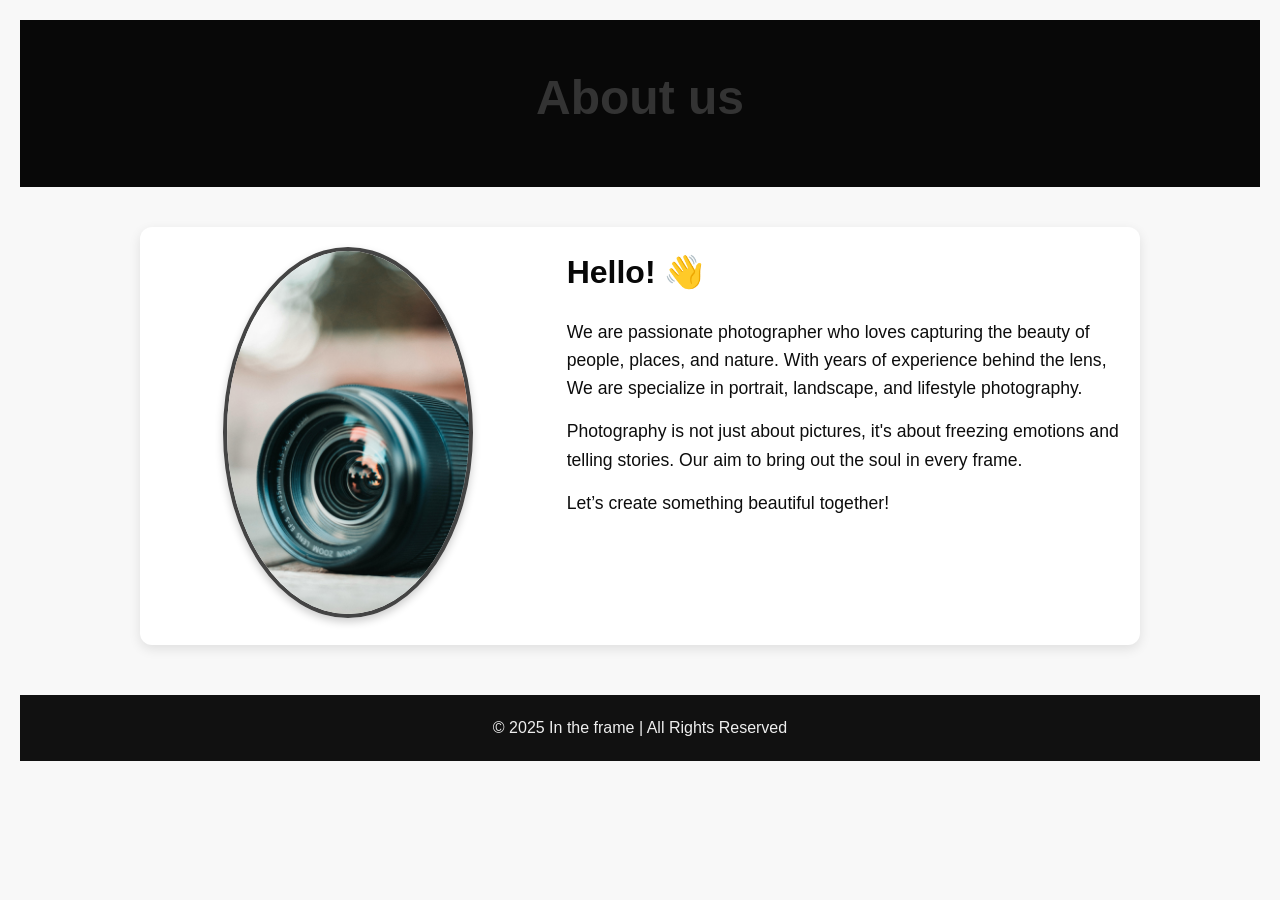
==== about.html @ 91202a04 "first commit- frames project" ====
<!DOCTYPE html>
<html lang="en">
<head>
    <meta charset="UTF-8">
    <meta name="viewport" content="width=device-width, initial-scale=1.0">
    <title>About - Photography</title>
    <link rel="stylesheet" href="style.css">
</head>
<body>
    <header class="site-header">
        <h1>About us</h1>
    </header>

    <main class="about-container">
        <div class="about-image">
            <img src="cam3.jpg" alt="Photographer">
        </div>
        <div class="about-text">
            <h2>Hello! 👋</h2>
            <p>We are passionate photographer who loves capturing the beauty of people, places, and nature. With years of experience behind the lens, We are specialize in portrait, landscape, and lifestyle photography.</p>
            <p>Photography is not just about pictures, it's about freezing emotions and telling stories. Our aim to bring out the soul in every frame.</p>
            <p>Let’s create something beautiful together!</p>
        </div>
    </main>
    

    <footer class="site-footer">
        <p>&copy; 2025 In the frame | All Rights Reserved</p>
    </footer>
</body>
</html>
---- style.css ----
header {      /* dark background */
  color:black;                 /* text color */
  padding: 30px;
  text-align: center;
}

header h1 {
  font-size: 40px;
  margin-bottom: 10px;
}

header p {
  font-size: 18px;
  color:black;                  /* lighter text for caption */
  margin: 0;
}
.nav-links{
  display: flex;
  gap:20px ;
    text-align: center;
    margin:0 400px;

}
.nav-links a{
  color:black;
  font-weight: 600px;
  padding: 10px 25px;
  transition: color 0.2 ease;
}
.nav-links a:hover{
  color: white;

}
.full-width-background {
  background-color: #f0f0f0;
  width: 100vw;
  padding: 0;
}
.scroll-img {
  width: 200px;
  height: 300px;
  object-fit: cover;
  opacity: 0;
  transform: translateY(50px);
  transition: all 1s ease-in-out;
}

/* When image is in view, add class */
.scroll-img.visible {
  opacity: 1;
  transform: translateY(0);
}
.image-row {
  display: flex;                 /* Places images in a row */
  justify-content: center;      /* Center the row */
  gap: 100px;                    /* Space between images */
  flex-wrap: wrap;              /* Wrap if screen is small */
  margin-top: 20px;
  background-color:#f0f0f0;

}

.image-row img {
  width: 500px;                 /* Fixed width for uniform size */
  height: 450px;                /* Same height */
  object-fit: cover;            /* Crops to fill area neatly */
  border-radius: 10px;
  box-shadow: 0 4px 10px rgba(0,0,0,0.3);
  transition: transform 0.3s;
}

.image-row img:hover {
  transform: scale(1.05);       /* Zoom effect on hover */
}
* {
    margin: 0;
    padding: 0;
    box-sizing: border-box;
    font-family: Arial, sans-serif;
}

body {
    background-color: #f0f0f0;
    padding: 20px;
}

header {
    text-align: center;
    margin-bottom: 30px;
}

h1 {
    color: #333;
    font-size: 2.5em;
}

.gallery {
    display: grid;
    grid-template-columns: repeat(auto-fit, minmax(250px, 1fr));
    gap: 100px;
}

.photo img {
    width: 100%;
    height: 350px;
    object-fit:cover;
    border-radius: 10px;
    box-shadow: 0 4px 8px rgba(0, 0, 0, 0.2);
    transition: transform 0.3s;
}

.photo img:hover {
    transform: scale(1.08);
}
/*adout*/
/* Reset & base styles */
* {
    margin: 0;
    padding: 0;
    box-sizing: border-box;
}

body {
    font-family: 'Segoe UI', sans-serif;
    background-color: #f8f8f8;
    color: hsl(0, 5%, 4%);
    line-height: 1.6;
}

.site-header {
    background-color: #080808;
    color: rgb(249, 249, 250);
    padding: 40px 0;
    text-align: center;
}

.site-header h1 {
    font-size: 3rem;
}

.about-container {
    display: flex;
    flex-wrap: wrap;
    max-width: 1000px;
    margin: 40px auto;
    padding: 20px;
    background-color: #fff;
    border-radius: 12px;
    box-shadow: 0 4px 12px rgba(0, 0, 0, 0.1);
    gap: 30px;
}

.about-image {
    flex: 1 1 300px;
    text-align: center;
}

.about-image img {
    width: 200%;
    max-width: 250px;
    border-radius: 500%;
    border: 4px solid #444;
    box-shadow: 0 4px 8px rgba(0, 0, 0, 0.2);
}

.about-text {
    flex: 2 1 400px;
}

.about-text h2 {
    font-size: 2rem;
    margin-bottom: 20px;
    color: hsl(0, 0%, 3%);
}

.about-text p {
    margin-bottom: 15px;
    font-size: 1.1rem;
    color: hsl(0, 0%, 5%);
}

.site-footer {
    text-align: center;
    padding: 20px;
    background-color: #111;
    color: #eee;
    margin-top: 50px;
}
/*contact*/
* {
    box-sizing: border-box;
    margin: 0;
    padding: 0;
    font-family: 'Segoe UI', sans-serif;
}

body {
    height: 100%;
}

/* Background Image Section */
.contact-background {
    background-image: url('bg3.jpg'); /* Replace with your image path */
    background-size: cover;
    background-position: center;
    height: 100vh;
    display: flex;
    align-items: center;
    justify-content: center;
}

.contact-overlay {
    background-color: rgba(0, 0, 0, 0.6); /* Dark overlay */
    padding: 0px;
    border-radius: 15px;
    width: 90%;
    max-width: 600px;
    color: #f4f2f2;
}

/* Contact Form Styles */
.contact-form-container h1 {
    text-align: center;
    font-size: 2.5rem;
    color:#ffffff;
    margin-bottom: 10px;
}

.contact-form-container p {
    text-align: center;
    margin-bottom: 30px;
    font-size: 1.1rem;
}

.contact-form input,
.contact-form textarea {
    width: 100%;
    padding: 12px;
    margin-bottom: 15px;
    border: none;
    border-radius: 8px;
    font-size: 1rem;
}

.contact-form button {
    width: 100%;
    background-color: #ff6600;
    color: white;
    padding: 14px;
    font-size: 1.1rem;
    border: none;
    border-radius: 8px;
    cursor: pointer;
    transition: background 0.3s;
}

.contact-form button:hover {
    background-color: #e65c00;
}
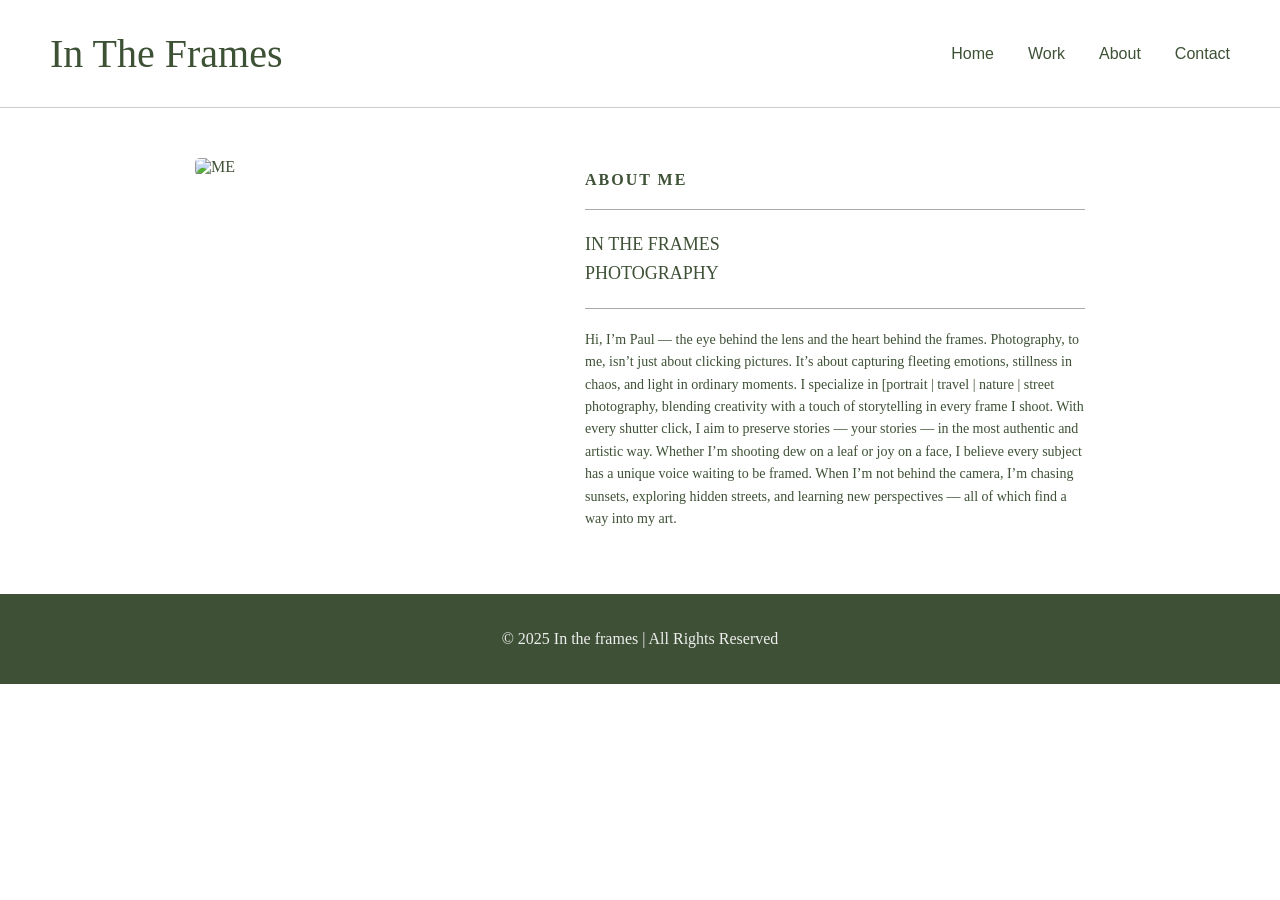
==== commit 137cba5f: "photography project upload" ====
--- a/about.html
+++ b/about.html
@@ -1,31 +1,134 @@
 <!DOCTYPE html>
 <html lang="en">
 <head>
-    <meta charset="UTF-8">
-    <meta name="viewport" content="width=device-width, initial-scale=1.0">
-    <title>About - Photography</title>
-    <link rel="stylesheet" href="style.css">
+  <meta charset="UTF-8">
+  <title>About Me</title>
+  <style>
+    body {
+      font-family: 'Georgia', serif;
+      margin: 0;
+      padding: 0;
+      background: #fff;
+      color:#3e5136;
+    }
+
+    .header-row {
+      display: flex;
+      justify-content: space-between;
+      align-items: center;
+      padding: 30px 50px;
+      border-bottom: 1px solid #ccc;
+    }
+
+    .header-row h1 {
+      font-family:'Lucida Sans';
+      font-weight: 100;
+      color:#3d5135;
+      font-size: 40px;
+      margin: 0;
+    }
+
+    .header-row nav a {
+      font-family:sans-serif;
+      margin-left: 30px;
+      text-decoration: none;
+      color:#3d5135;
+      font-weight: 500;
+    }
+
+    .header-row nav a.active {
+      color: #bb6b6b;
+    }
+    .line{
+      color:#3d5135;
+    }
+    .line p{
+      font-size:60px;
+  line-height: 1.9;
+  font-family: 'Times New Roman';
+}
+    
+    .about-container {
+      display: flex;
+      justify-content: center;
+      align-items: flex-start;
+      padding: 50px;
+      gap: 40px;
+    }
+
+    .about-container img {
+      width: 350px;
+      height: auto;
+      object-fit: cover;
+      border-radius: 5px;
+    }
+
+    .about-text {
+      max-width: 500px;
+    }
+
+    .about-text h2 {
+      font-size: 16px;
+      letter-spacing: 2px;
+      margin-bottom: 20px;
+    }
+
+    .about-text h3 {
+      font-size: 18px;
+      line-height: 1.6;
+      font-weight: normal;
+      margin-bottom: 20px;
+    }
+
+    .line {
+      height: 1px;
+      background-color: #aaa;
+      margin: 20px 0;
+    }
+    .about-text p {
+      font-size: 14px;
+      line-height: 1.6;
+    }
+   .site-footer {
+    text-align: center;
+    padding: 20px;
+    background-color:  #3e5136;
+    color: #eee;
+    margin-top: 0 50px;
+}
+  </style>
 </head>
 <body>
-    <header class="site-header">
-        <h1>About us</h1>
-    </header>
+  <div class="header-row">
+    <h1>In The Frames</h1>
+    <nav><div class="nav-links">
+      <a href="home.html">Home</a>
+      <a href="work.html">Work</a>
+      <a href="about.html">About</a>
+      <a href="contact.html">Contact</a>
+    </div></nav>
+  </div>
+  <div class="about-container">
+    <img src="C:\Users\ritha\OneDrive\Documents\sharmila\photographh\photos\photo-1556642389-0cd5fd882f5a.avif" alt="ME">
+    <div class="about-text">
+      <h2>ABOUT ME</h2>
+      <div class="line"></div>
+      <h3>IN THE FRAMES<br>PHOTOGRAPHY </h3>
+      <div class="line"></div>
+      <p>Hi, I’m Paul — the eye behind the lens and the heart behind the frames.
 
-    <main class="about-container">
-        <div class="about-image">
-            <img src="cam3.jpg" alt="Photographer">
-        </div>
-        <div class="about-text">
-            <h2>Hello! 👋</h2>
-            <p>We are passionate photographer who loves capturing the beauty of people, places, and nature. With years of experience behind the lens, We are specialize in portrait, landscape, and lifestyle photography.</p>
-            <p>Photography is not just about pictures, it's about freezing emotions and telling stories. Our aim to bring out the soul in every frame.</p>
-            <p>Let’s create something beautiful together!</p>
-        </div>
-    </main>
-    
+         Photography, to me, isn’t just about clicking pictures.
+          It’s about capturing fleeting emotions, stillness in chaos, and light in ordinary moments. 
+          I specialize in [portrait | travel | nature | street photography, blending creativity with a touch of storytelling in every frame I shoot.
 
-    <footer class="site-footer">
-        <p>&copy; 2025 In the frame | All Rights Reserved</p>
-    </footer>
+     With every shutter click, I aim to preserve stories — your stories — in the most authentic and artistic way.
+      Whether I’m shooting dew on a leaf or joy on a face, I believe every subject has a unique voice waiting to be framed.
+
+        When I’m not behind the camera, I’m chasing sunsets, exploring hidden streets, and learning new perspectives — all of which find a way into my art.</p>
+    </div>
+  </div>
+ <footer class="site-footer">
+        <p>&copy; 2025 In the frames | All Rights Reserved</p>
+    </footer>  <!-- Gallery, About, and Contact will come later -->
 </body>
 </html>
